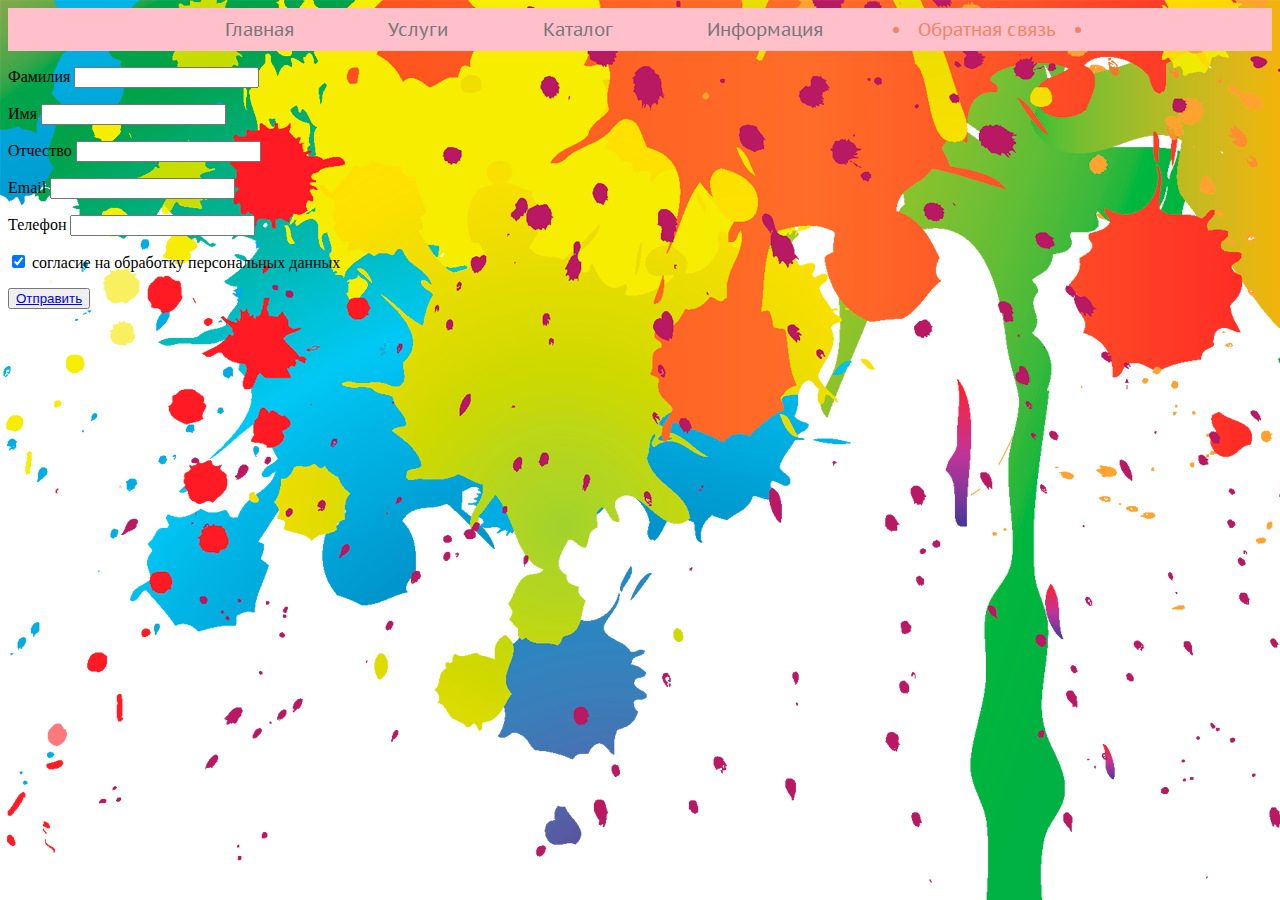
==== project_1-master/feedback.html @ 4b56d201 "no message" ====
<!DOCTYPE html>
<html>
<head>
    <meta charset="utf-8">
    <title>Сайт</title>
    <link rel="stylesheet" type="text/css" href="styles/style_menu_horizontal.css">
    <link rel="stylesheet" type="text/css" href="styles/background.css">
</head>
<body>
<ul class="menu-main">
  <li><a href="home.html">Главная</a></li>
  <li><a href="service.html">Услуги</a></li>
  <li><a href="catalog.html">Каталог</a></li>
  <li><a href="information.html">Информация</a></li>
  <li><a href="" class="current">Обратная связь</a></li>
</ul>
<form>
	<p>
    <label>Фамилия</label>
    <input type="text" name="last_name">
  </p>
  <p>
    <label>Имя</label>
    <input type="text" name="first_name">
  </p>
   <p>
    <label>Отчество</label>
    <input type="text" name="father_name">
  </p>
  <p>
    <label>Email</label>
    <input type="email" name="email">
  </p>
  <p>
    <label>Телефон</label>
    <input type="tel" name="phone">
  </p>
  <p>
  <input type="checkbox" name="check" id="check" checked>
  <label for="check">согласие на обработку персональных данных</label>
  </p>
  <p>
    <button>
      <a href="feedback2.html">Отправить</a>
    </button>
  </p>
</form>
</body>
</html>
---- project_1-master/styles/style_menu_horizontal.css ----
@import url('https://fonts.googleapis.com/css?family=PT+Sans+Caption');
.menu-main {
  list-style: none;
  padding: 0 30px;
  margin: 0;
  font-size: 18px;
  text-align: center;
  position: relative;
  background: #FFC0CB;
}
.menu-main:after {
  content: "";
  position: absolute;
  width: 100%;
  height: 20px;
  left: 0;
  bottom: -20px;

}
.menu-main li {display: inline-block;}
.menu-main a {
  text-decoration: none;
  display: inline-block;
  margin: 0 15px;
  padding: 10px 30px;
  font-family: 'PT Sans Caption', sans-serif;
  color: #777777;
  transition: .3s linear;
  position: relative;
}
.menu-main a:before,
.menu-main a:after {
  content: "";
  position: absolute;
  top: calc(50% - 3px);
  width: 6px;
  height: 6px;
  border-radius: 50%;
  background: #F58262;
  opacity: 0;
  transition: .5s ease-in-out;
}
.menu-main a:before {left: 5px;}
.menu-main a:after {right: 5px;}
.menu-main a.current:before,
.menu-main a.current:after,
.menu-main a:hover:before, 
.menu-main a:hover:after {opacity: 1;}
.menu-main a.current,
.menu-main a:hover {color: #F58262;}

@media(max-width:680px) {
  .menu-main li {display: block;}
}
---- project_1-master/styles/background.css ----
body{
    background: url(../images/fon.png);
    background-attachment: fixed;
    background-repeat: repeat-x;
  }
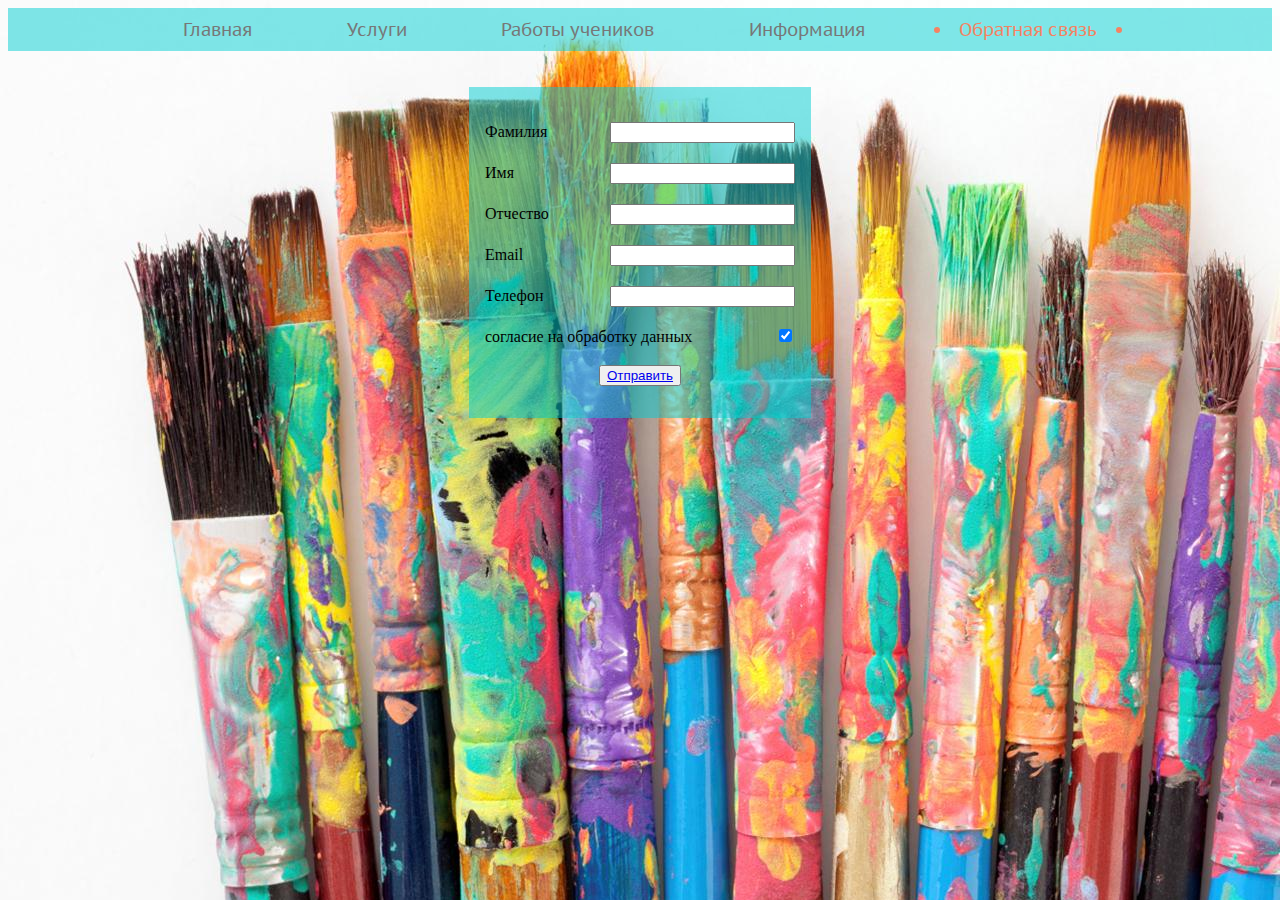
==== commit 7bd9b914: "Доделано" ====
--- a/project_1-master/feedback.html
+++ b/project_1-master/feedback.html
@@ -2,48 +2,64 @@
 <html>
 <head>
     <meta charset="utf-8">
-    <title>Сайт</title>
+    <title>ART-мастер - Контакты</title>
     <link rel="stylesheet" type="text/css" href="styles/style_menu_horizontal.css">
     <link rel="stylesheet" type="text/css" href="styles/background.css">
+    <style>
+    label {float:left; padding-right:10px;}
+    .field {clear:both; text-align:right; line-height:25px;}
+    .main {float:center;}
+    .center {
+        background-color: rgba(0, 206, 209, 0.5);
+        padding: 1em;
+        margin:0 auto;
+        width: 310px 
+   }
+    </style>
 </head>
 <body>
 <ul class="menu-main">
   <li><a href="home.html">Главная</a></li>
   <li><a href="service.html">Услуги</a></li>
-  <li><a href="catalog.html">Каталог</a></li>
+  <li><a href="catalog.html">Работы учеников</a></li>
   <li><a href="information.html">Информация</a></li>
   <li><a href="" class="current">Обратная связь</a></li>
 </ul>
+<br></br>
+<div class="center">
+<div class="main">
 <form>
-	<p>
+	<p class="field">
     <label>Фамилия</label>
     <input type="text" name="last_name">
   </p>
-  <p>
+  <p class="field">
     <label>Имя</label>
     <input type="text" name="first_name">
   </p>
-   <p>
+   <p class="field">
     <label>Отчество</label>
     <input type="text" name="father_name">
   </p>
-  <p>
+  <p class="field">
     <label>Email</label>
     <input type="email" name="email">
   </p>
-  <p>
+  <p class="field">
     <label>Телефон</label>
     <input type="tel" name="phone">
   </p>
-  <p>
+  <p class="field" >
   <input type="checkbox" name="check" id="check" checked>
-  <label for="check">согласие на обработку персональных данных</label>
+  <label for="check">согласие на обработку данных</label>
   </p>
-  <p>
+  <p style="text-align: center">
     <button>
       <a href="feedback2.html">Отправить</a>
     </button>
   </p>
 </form>
+</div>
+</div>
 </body>
 </html>--- a/project_1-master/styles/style_menu_horizontal.css
+++ b/project_1-master/styles/style_menu_horizontal.css
@@ -6,7 +6,7 @@
   font-size: 18px;
   text-align: center;
   position: relative;
-  background: #FFC0CB;
+  background-color: rgba(0, 206, 209, 0.5); 
 }
 .menu-main:after {
   content: "";
--- a/project_1-master/styles/background.css
+++ b/project_1-master/styles/background.css
@@ -1,5 +1,5 @@
 body{
-    background: url(../images/fon.png);
+    background: url(../images/fon12.jpg);
     background-attachment: fixed;
     background-repeat: repeat-x;
   }